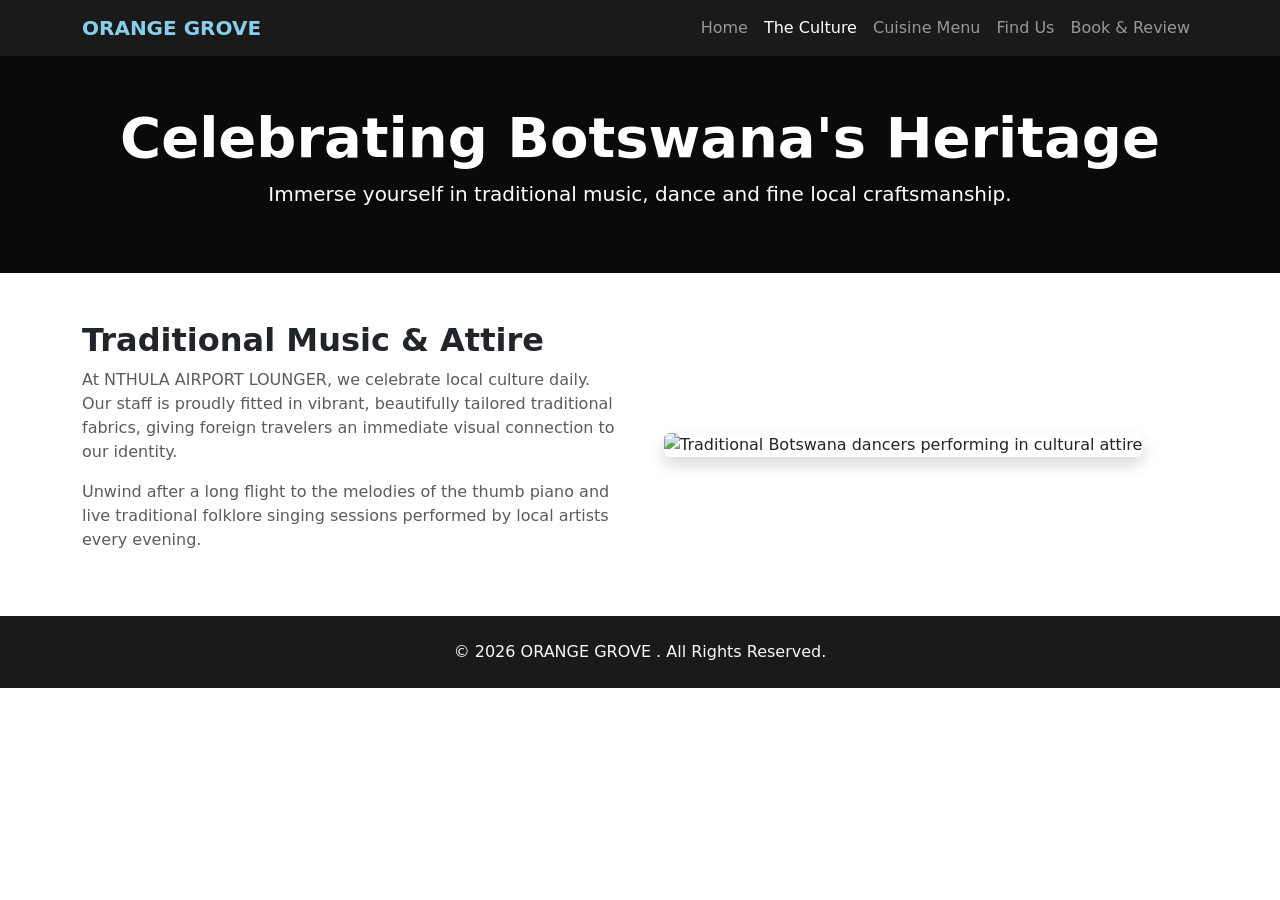
==== culture.html @ 8eb03317 "Change title and branding from NTHULA to ORANGE GROVE" ====
<!DOCTYPE html>
<html lang="en">
<head>
    <meta charset="UTF-8">
    <meta name="viewport" content="width=device-width, initial-scale=1.0">
    <title>ORANGE GROVE  </title>
    <link href="https://cdn.jsdelivr.net/npm/bootstrap@5.3.0/dist/css/bootstrap.min.css" rel="stylesheet">
    <link rel="stylesheet" href="css/style.css">
</head>
<body>
    <!-- Uniform Navbar -->
    <nav class="navbar navbar-expand-lg navbar-dark bg-dark sticky-top">
        <div class="container">
            <a class="navbar-brand fw-bold text-info" href="index.html">ORANGE GROVE </a>
            <button class="navbar-toggler" type="button" data-bs-toggle="collapse" data-bs-target="#navbarNav">
                <span class="navbar-toggler-icon"></span>
            </button>
            <div class="collapse navbar-collapse" id="navbarNav">
                <ul class="navbar-nav ms-auto">
                    <li class="nav-item"><a class="nav-link" href="index.html">Home</a></li>
                    <li class="nav-item"><a class="nav-link active" href="culture.html">The Culture</a></li>
                    <li class="nav-item"><a class="nav-link" href="menu.html">Cuisine Menu</a></li>
                    <li class="nav-item"><a class="nav-link" href="directions.html">Find Us</a></li>
                    <li class="nav-item"><a class="nav-link" href="feedback.html">Book & Review</a></li>
                </ul>
            </div>
        </div>
    </nav>

    <header class="bg-dark text-white text-center py-5" style="background: linear-gradient(rgba(0,0,0,0.6), rgba(0,0,0,0.6)), url('images/culture-hero.jpg') no-repeat center center/cover;">
        <div class="container">
            <h1 class="display-4 fw-bold">Celebrating Botswana's Heritage</h1>
            <p class="lead">Immerse yourself in traditional music, dance and fine local craftsmanship.</p>
        </div>
    </header>

    <main class="container my-5">
        <div class="row align-items-center g-5">
            <div class="col-md-6">
                <h2 class="fw-bold">Traditional Music & Attire</h2>
                <p class="text-muted">At NTHULA AIRPORT LOUNGER, we celebrate local culture daily. Our staff is proudly fitted in vibrant, beautifully tailored traditional fabrics, giving foreign travelers an immediate visual connection to our identity.</p>
                <p class="text-muted">Unwind after a long flight to the melodies of the thumb piano and live traditional folklore singing sessions performed by local artists every evening.</p>
            </div>
            <div class="col-md-6">
                <img src="images/traditional-dance.jpg" class="img-fluid rounded shadow" alt="Traditional Botswana dancers performing in cultural attire" width="600" height="400">
            </div>
        </div>
    </main>

    <footer class="bg-dark text-light text-center py-4">
        <p class="mb-0">&copy; 2026 ORANGE GROVE . All Rights Reserved.</p>
    </footer>
    <script src="https://cdn.jsdelivr.net/npm/bootstrap@5.3.0/dist/js/bootstrap.bundle.min.js"></script>
</body>
</html>
---- css/style.css ----
/* Color Palette definition */
:root {
    --botswana-blue: #87ceeb;
    --earth-clay: #b05a3e;
    --dark-bg: #1a1a1a;
}

/* Hero Section Settings */
.hero-section {
    background: linear-gradient(rgba(0, 0, 0, 0.65), rgba(0, 0, 0, 0.65)), 
                url('../images/airport-lounge-hero.jpg') no-repeat center center/cover;
    height: 70vh;
}

/* Custom Overrides for Page Uniformity */
.bg-dark {
    background-color: var(--dark-bg) !important;
}

.text-info {
    color: var(--botswana-blue) !important;
}

.btn-info {
    background-color: var(--earth-clay);
    border-color: var(--earth-clay);
}

.btn-info:hover {
    background-color: #8c432b;
    border-color: #8c432b;
}
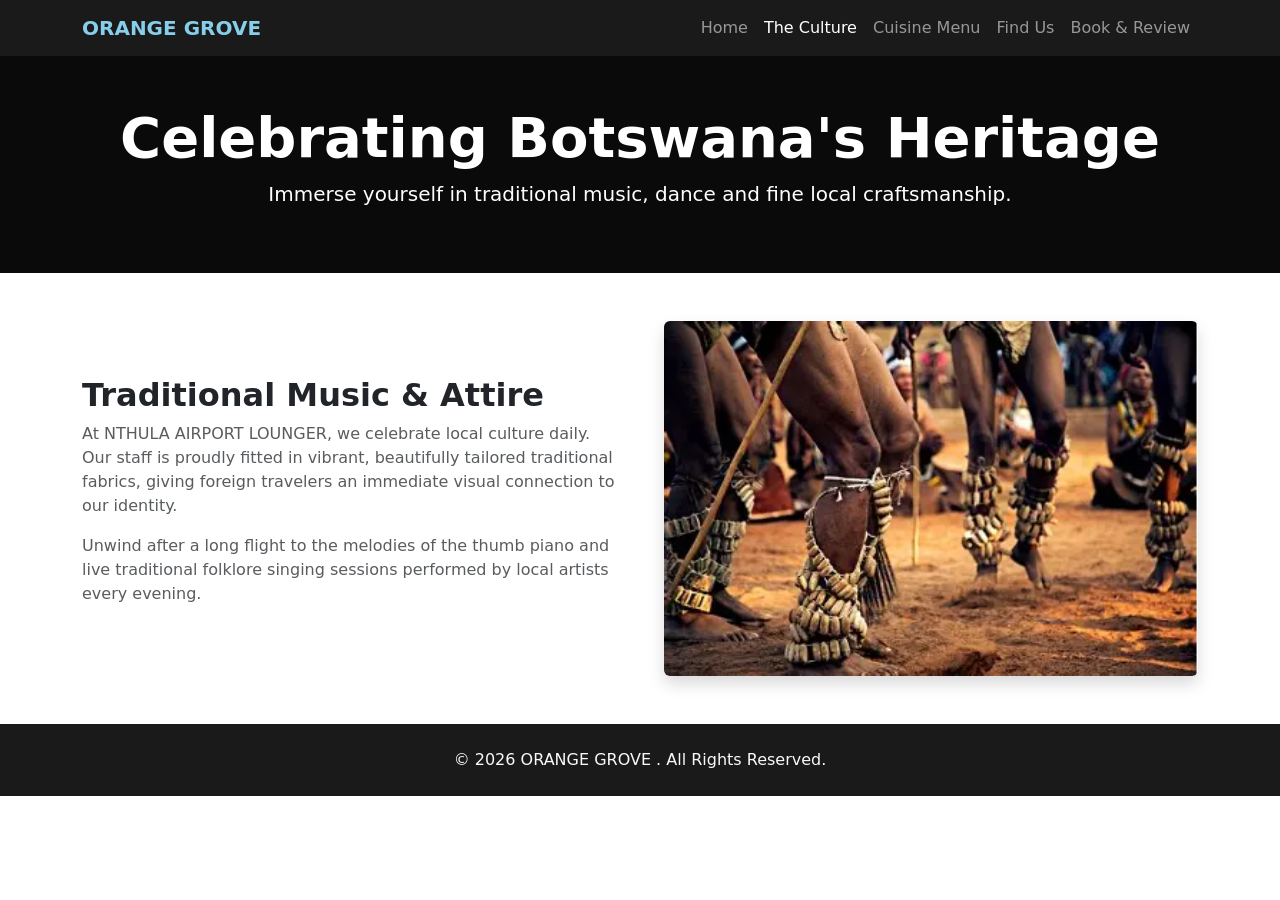
==== commit 3b80a67a: "Update image source for traditional dance" ====
--- a/culture.html
+++ b/culture.html
@@ -42,7 +42,7 @@
                 <p class="text-muted">Unwind after a long flight to the melodies of the thumb piano and live traditional folklore singing sessions performed by local artists every evening.</p>
             </div>
             <div class="col-md-6">
-                <img src="images/traditional-dance.jpg" class="img-fluid rounded shadow" alt="Traditional Botswana dancers performing in cultural attire" width="600" height="400">
+                <img src="traditional dance.webp" class="img-fluid rounded shadow" alt="Traditional Botswana dancers performing in cultural attire" width="600" height="400">
             </div>
         </div>
     </main>
